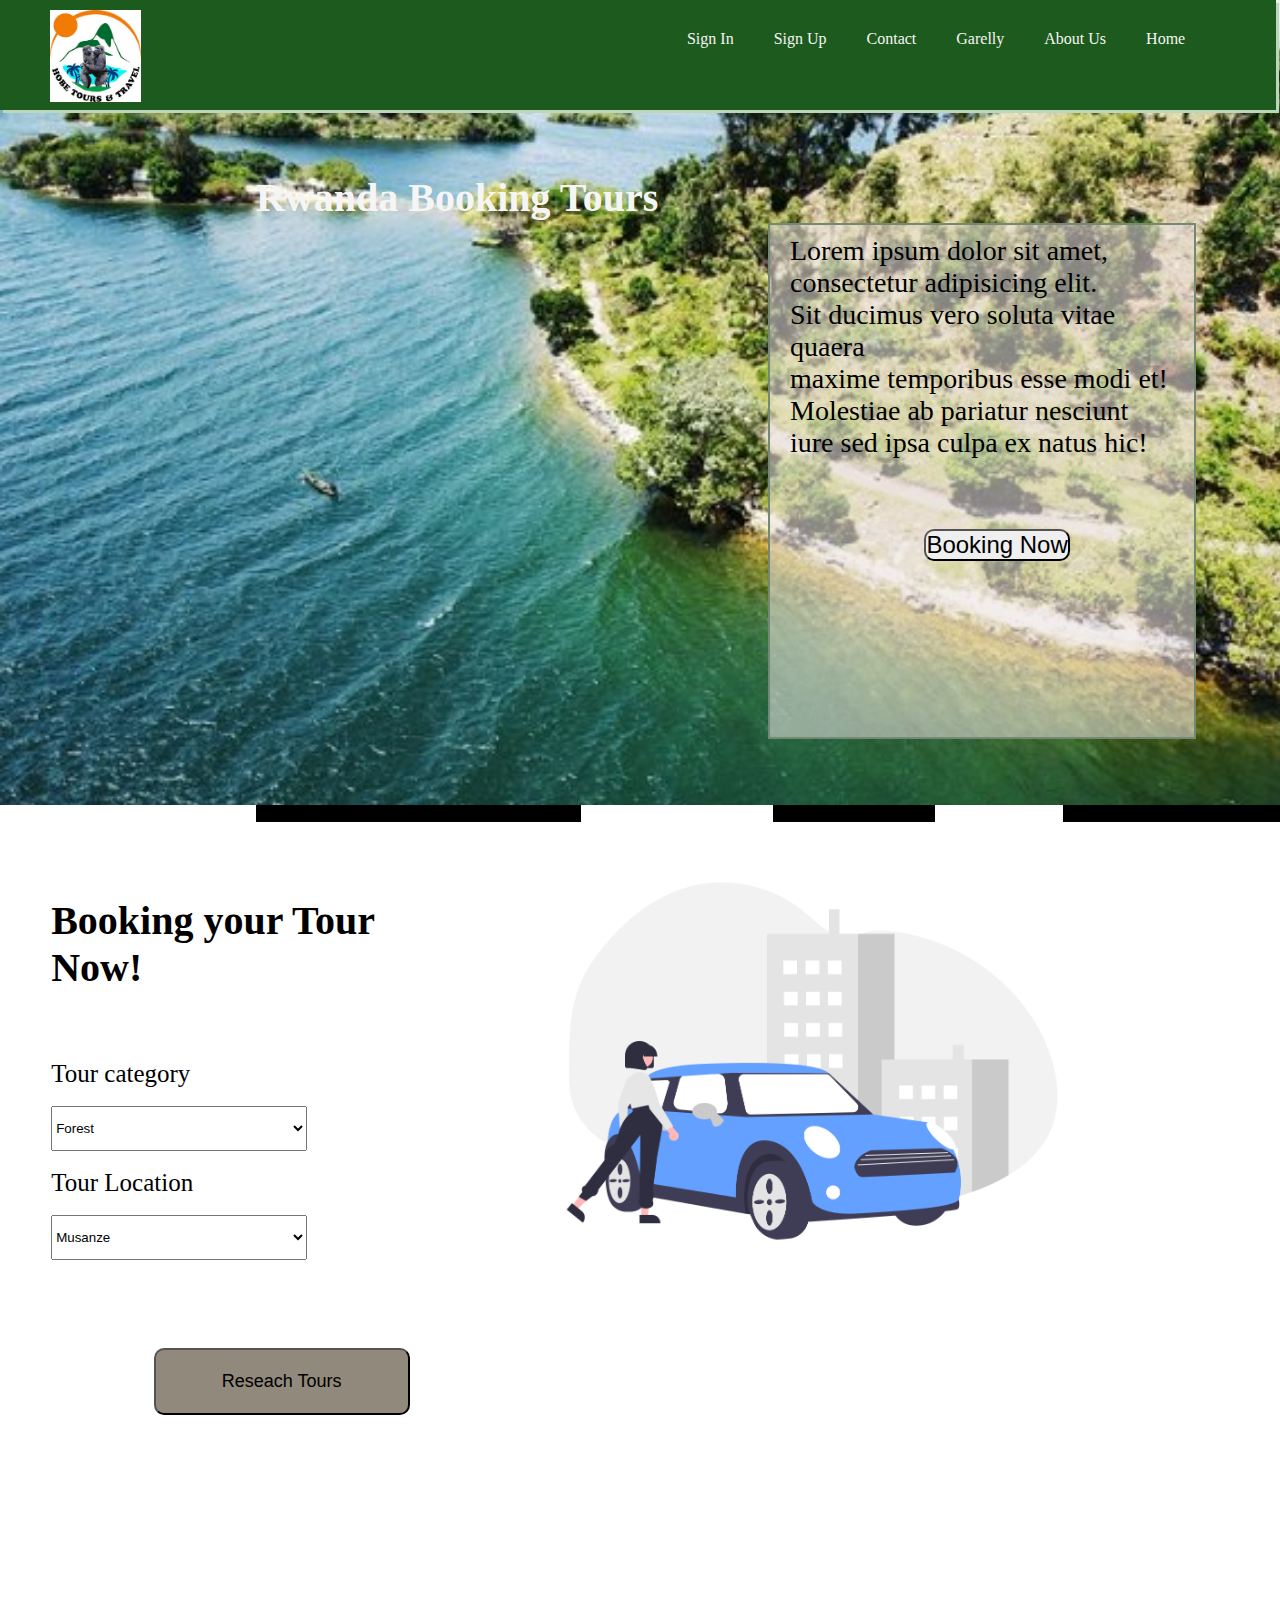
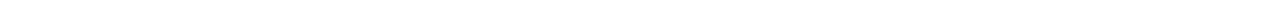
==== index.html @ c96ea032 "This is my project" ====
<!DOCTYPE html>
<head>
   
    <title>booking tours</title>
    <link rel="stylesheet" href="./style.css">
</head>
<body>
    <div class="topnav">
        <div class="logo"> 
            <img src="./images/image4.jpg" alt=""  class="img">
        </div>
        <div class="navbar-right">
            <a href="index.html">Home</a>
            <a  href="">About Us</a>
            <a href="">Garelly</a>
            <a  href="contact.html">Contact</a>
            <a  href="SignUp.html">Sign Up</a>
            <a  href="SignIn.html">Sign In</a>
            
        </div>
           

    
    

    </div>
    <div class="home-container">
        <h1>Rwanda Booking Tours</h1>
    <div class="quote">
        <p>Lorem ipsum dolor sit amet,<br>
             consectetur adipisicing elit.<br>
             Sit ducimus vero soluta vitae quaera<br>
              maxime temporibus esse modi et! <br>
              Molestiae ab pariatur nesciunt<br>
               iure sed ipsa culpa ex natus hic!<br>
            </p>
            
            <button>Booking Now</button>
        
     </div> 
     </div>
     <div class="tour-section-container"> 
            <div style=" width: 100%; height: 5%; display: flex; margin-top: 20px;">
                <div style="background-color:black; width: 30%; height: 10%; display: flex; margin-left: 20%; padding-top: 1%;"></div>
                    <div style="background-color: black; width: 15%; height: 10%; display: flex; margin-left: 15%;padding-top: 1%;"></div>
                        <div style="background-color:black; width: 20%; height: 10%; display: flex; margin-left: 10%;padding-top: 1%;"></div>

            </div>
            
            <div class="book-sort-div">
                <div class="book-sort">
                <h1>Booking your Tour Now!</h1><br>
                <label for="category">Tour category</label><br><br>
                <select name="" id="">
                    <option value="Forest">Forest</option>
                    <option value="Forest">park</option>
                    <option value="lake-kivu">lake-kivu</option>
                    <option value="Rubavu">River</option>
                    <option value="Forest">Mize</option>
                    <option value="Forest">Mize</option>
                </select><br><br>
                <label for="category"> Tour Location</label><br><br>
                <select name="" id="">
                    <option value="Forest">Musanze</option>
                    <option value="Forest">Nyamasheke</option>
                    <option value="lake-kivu">Karongi</option>
                    <option value="Rubavu">Rubavu</option>
                    <option value="Forest">Nyanza</option>
                    <option value="Forest">Huye</option>
                </select><br><br>
                <button>Reseach Tours</button>
                
            </div>
            <div class="image">
            <img src="./images/undraw_city_driver_re_0x5e.png" alt="">
        </div>
            

            </div>

     </div> 
     
    
</body>
</html>
---- style.css ----
*{
    margin: 0;
    padding: 0;
}
.topnav{
    width: 95%;
    
    background-color:  rgb(29, 90, 29);
    padding: 10px 10px 30px 50px;
    display: flex;
    box-shadow: 3px 3px rgb(188, 214, 188);
}
.logo{
    width: 5%;
    height: 10px; 
     background-color: whitesmoke; 
    text-align: center;

    }
.navbar-right{
    height: 70px;
    width: 90%;
   color:  whitesmoke; 
   overflow: hidden;

}
.topnav a{
    color:whitesmoke;
    padding: 20px;
    font-size: medium;
float: right;
text-decoration: none;
height: 100%;
}
.topnav a:hover{
    background: rgb(70, 75, 70);
    font-size: 20px;
    color:brown;
    text-decoration: underline;
}
/* .home-container{
    background-color: rgb(141, 110, 110);
    padding: 15px 10px 15px 50px ;
} */
body{
    background-image:  url(./images/rwanda-tourism.jpg);
    
 background-size: cover;
    height: 90vh;
    background-attachment: fixed;
}
/* .home-container p{
    color: black;
    margin-left: 60%;
    font-size: 28px;
     background-color: rgb(241, 235, 235); 
    margin-top: 20px;
    padding: 10px 20px 20px 20px;
    margin-right: 50px;
    float: right;
    width: 30%;
    /* height: 70%; */
    /* margin-right: 30%; */ 

/* }
 */
 .quote{
     margin-left: 60%;
     margin-top: 2px; 
     background-color:rgba(236, 227, 227, 0.562);
     width: 30%;
     font-size: 28px;
     border: solid 2px rgb(116, 136, 116);
     box-shadow:  blue;
     padding: 10px 20px 20px 20px ;
     height: 85%;
 }
.img{
    width: 150%;
}
.home-container{
    height: 70%;
}
.home-container h1{
    margin-left: 20%;
    font-size: 40px;
    color:whitesmoke;
    /* background-color: black; */
    padding-top: 5%;

}
button{
    margin-top: 70px;
    font-size: x-large ;
    margin-left: 35%;
    border-radius: 10px; 
    text-align: center;
}
.tour-section-container{
    background-color: white;
    height: 100%;
    width: 100%;
    margin-top: 10%;
}
.book-sort-div{
    height: 50vh;
    width: 100%;
    /* background-color: rgb(228, 185, 185); */
    display: flex;
}
.book-sort{
    height: 50vh;
    width: 40%;
    /* background-color: rgb(128, 173, 128); */
}
.book-sort h1{
    font-size: 40px;
    padding: 10%;
}
.book-sort label{
    font-size: 25px;
    padding: 10%;
}
.book-sort select{
    width: 50%;
    margin-left: 10%;
    height: 10%;
}
.book-sort button{
    margin-left: 30%;
    width: 50%;
    height: 15%;
    border-radius: 10px;
    font-size: large;
    background-color: rgb(145, 137, 123);
}
.image img{
    width: 600px;
}
.sinup{
    margin-left: 50%;
    background-color: rgb(221, 214, 214);
    width: 30%;
    height: 70%;
    padding-top: 5%;
    padding-left: 5%;
    border: solid 2px rgb(194, 125, 125);
    border-radius: 20%;
   
}
.sinup button{
    font-size: 25px;
    margin-left: 30%;
    margin-top: 2px;
    padding: 5px 5px;
}
.account{
    font-size: 30px; 
    background-color: white;
     margin-left: 50%;
     margin-top: 10%;
     width: 20%;
     height: 60%;
     padding-left: 15%;
     border: solid 2px rgb(194, 125, 125);
     border-radius: 20%;
    
     
}
.account button{
    /* font-size: 10px; */
    margin-left: 20%;
    margin-top: 10%;
}
.signin{
    font-size: 30px; 
    background-color: white;
     margin-left: 60%;
     margin-top: 10%;
     width: 20%;
     height: 50%;
     padding-left: 10%;
     border: solid 2px rgb(194, 125, 125);
     border-radius: 20%;
     padding-top: 3%;
    
}
.contactus{
    background-color: white;
    width: 100%;
    height: 100%;
}
.contactus p{
    margin-left: 30;
}
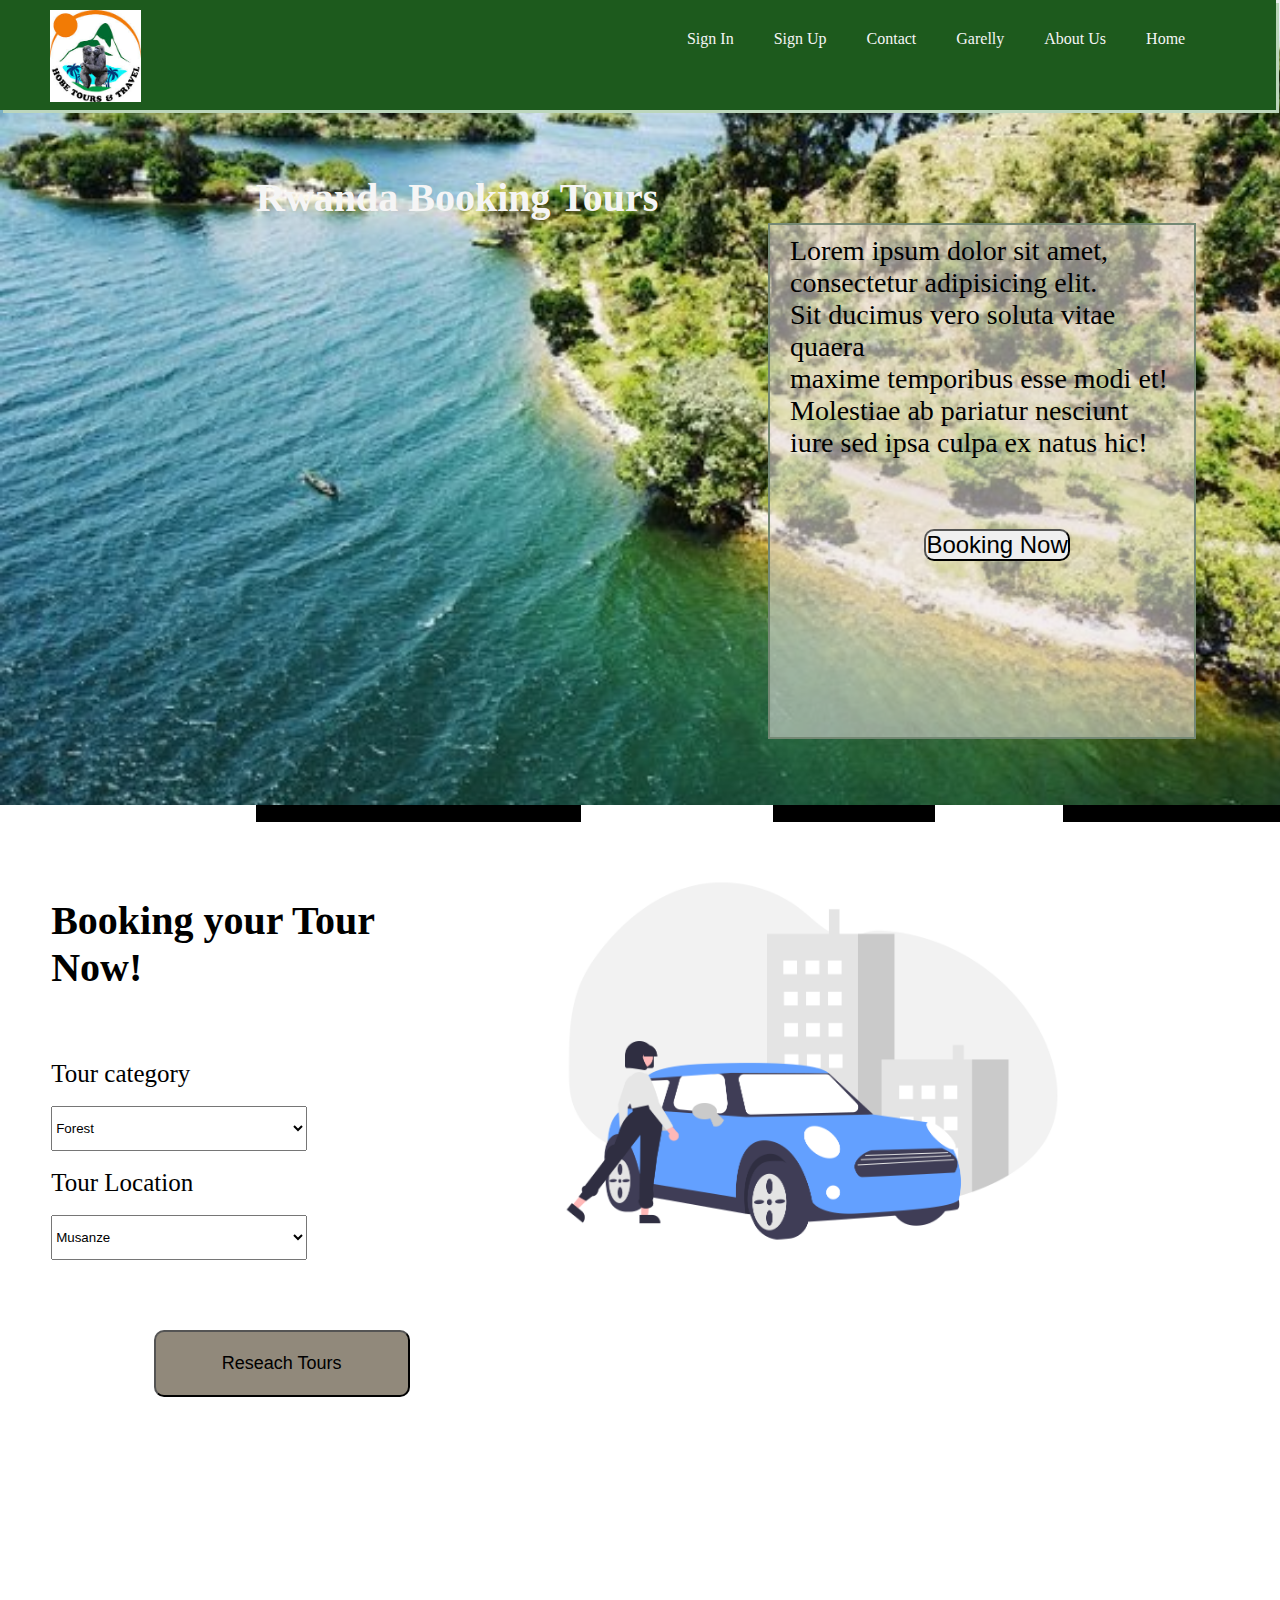
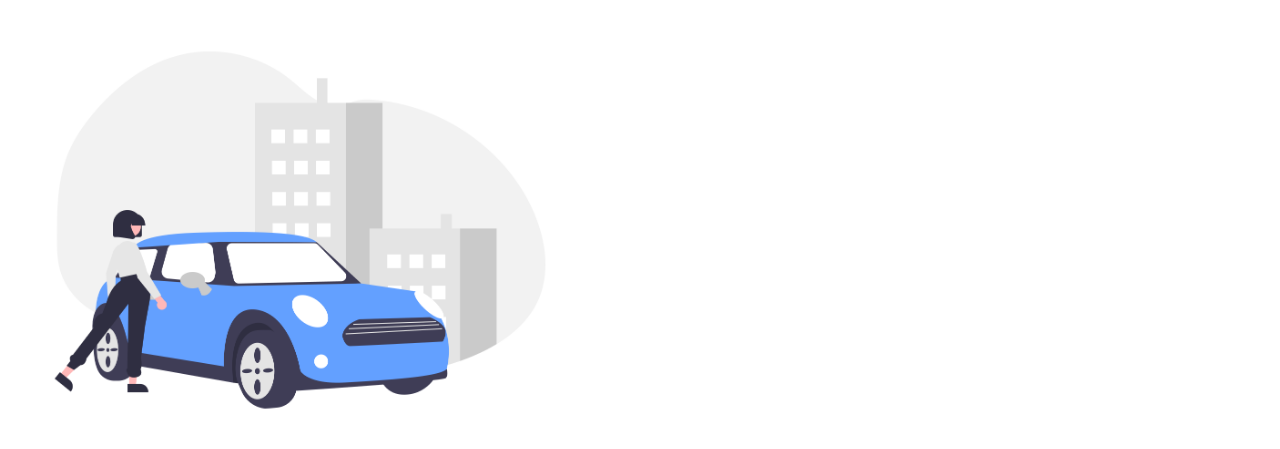
==== commit 2c52816e: "she can code project" ====
--- a/index.html
+++ b/index.html
@@ -11,8 +11,8 @@
         </div>
         <div class="navbar-right">
             <a href="index.html">Home</a>
-            <a  href="">About Us</a>
-            <a href="">Garelly</a>
+            <a  href="AboutUS.html">About Us</a>
+            <a href="Garelly.html">Garelly</a>
             <a  href="contact.html">Contact</a>
             <a  href="SignUp.html">Sign Up</a>
             <a  href="SignIn.html">Sign In</a>
@@ -67,7 +67,7 @@
                     <option value="Rubavu">Rubavu</option>
                     <option value="Forest">Nyanza</option>
                     <option value="Forest">Huye</option>
-                </select><br><br>
+                </select><br>
                 <button>Reseach Tours</button>
                 
             </div>
@@ -79,6 +79,8 @@
             </div>
 
      </div> 
+     <div class="image">
+        <img src="./images/undraw_city_driver_re_0x5e.png" alt="">
      
     
 </body>
--- a/style.css
+++ b/style.css
@@ -139,13 +139,13 @@
 }
 .sinup{
     margin-left: 50%;
-    background-color: rgb(221, 214, 214);
-    width: 30%;
-    height: 70%;
+    background-color: grey;
+    width: 25%;
+    height: 95%;
     padding-top: 5%;
     padding-left: 5%;
-    border: solid 2px rgb(194, 125, 125);
-    border-radius: 20%;
+    border: solid 2px rgb(14, 12, 12);
+    border-radius: 10%;
    
 }
 .sinup button{
@@ -174,30 +174,55 @@
 }
 .signin{
     font-size: 30px; 
-    background-color: white;
+    background-color: grey;
      margin-left: 60%;
      margin-top: 10%;
      width: 20%;
-     height: 50%;
+     height: 60%;
      padding-left: 10%;
-     border: solid 2px rgb(194, 125, 125);
-     border-radius: 20%;
+     border: solid 2px rgb(19, 18, 18);
+     border-radius: 10%;
      padding-top: 3%;
     
 }
 .contactus{
     background-color: white;
     width: 100%;
-    height: 100%;
+    height: 150vh;
+   
+
 }
 .contactus p{
-    margin-left: 30;
-}
-
-
-
-
-    
-    
-    
-
+    margin-left: 40%;
+    font-size: large;
+    margin-top: 5%;
+    margin-left: 40%;
+}
+.contact{
+   
+    width: 20%;
+    
+}
+.general{
+    margin-left: 0px;
+    margin-top: 10%;
+    font-size: 20px;
+    /* background-color: black; */
+}
+.img3{
+    margin-top: 10%;
+    margin-left: 20%;
+}
+.about{
+    background-color: white;
+    height: 150vh;
+    width: 100%;
+}
+
+
+
+
+    
+    
+    
+
